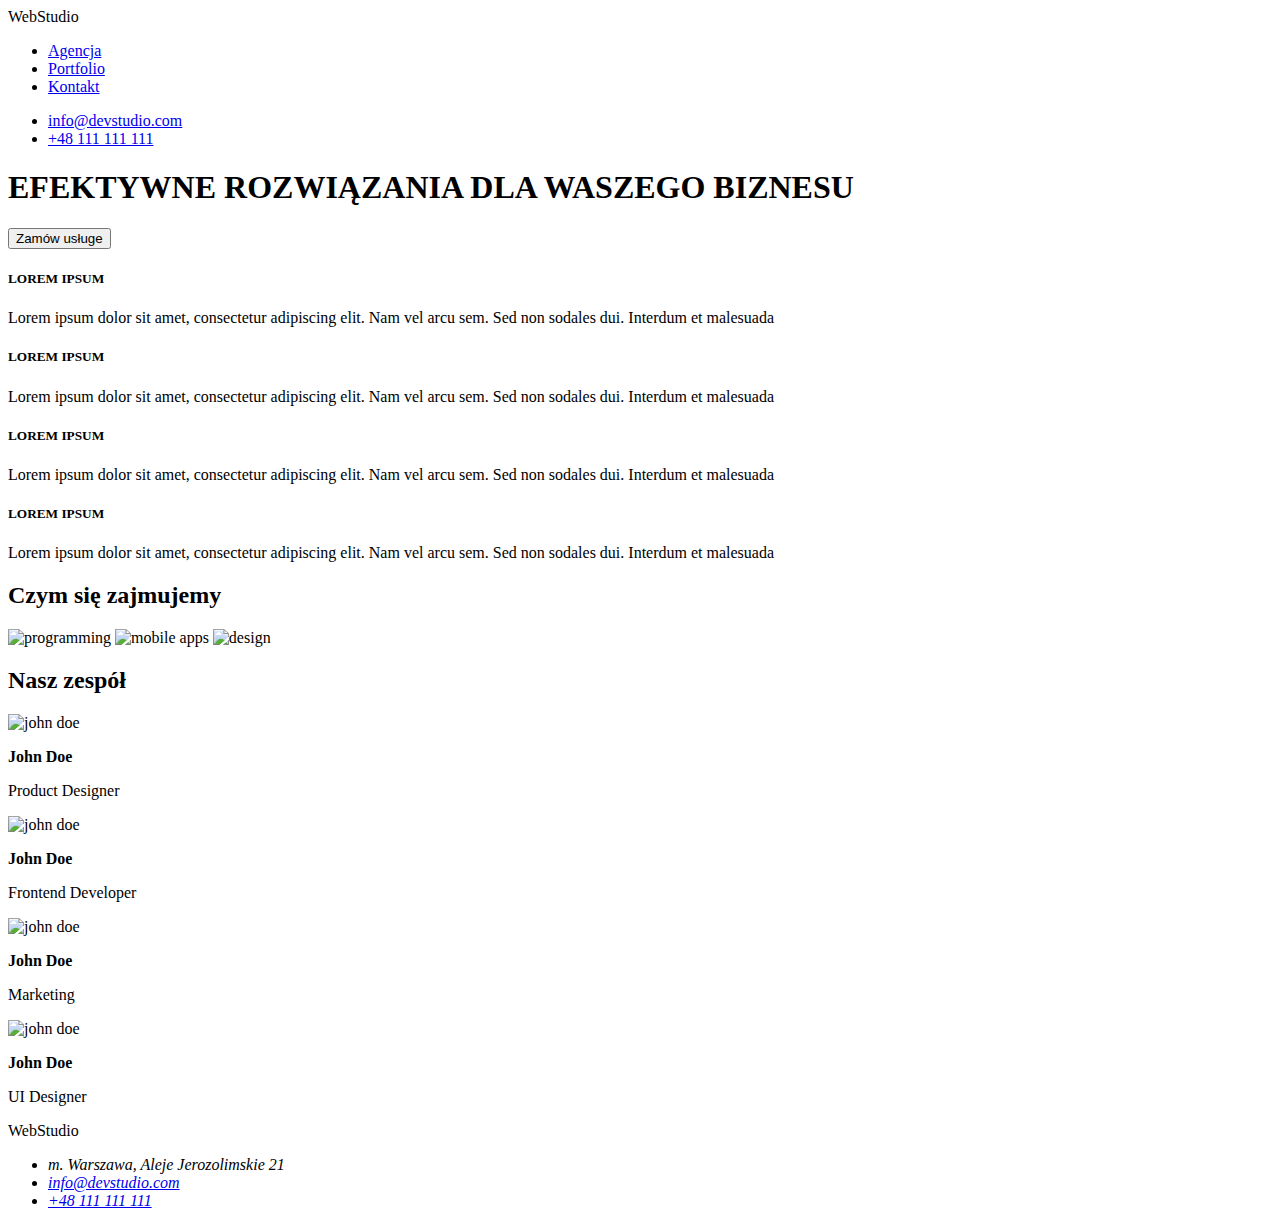
==== index.html @ 8139081d "fix 0.0.2" ====
<!DOCTYPE html>
<html lang="pl">
  <head>
    <meta charset="UTF-8" />
    <meta http-equiv="X-UA-Compatible" content="IE=edge" />
    <meta name="viewport" content="width=device-width, initial-scale=1.0" />
    <title>WebStudio</title>
  </head>
  <body>
    <header>
      <span>Web</span>Studio
      <nav>
        <ul>
          <li><a href="#">Agencja</a></li>
          <li><a href="#">Portfolio</a></li>
          <li><a href="#">Kontakt</a></li>
        </ul>
      </nav>
      <ul>
        <li><a href="mailto:info@devstudio.com">info@devstudio.com</a></li>
        <li><a href="tel:+48111111111">+48 111 111 111</a></li>
      </ul>
    </header>
    <main>
      <div>
        <h1>EFEKTYWNE ROZWIĄZANIA DLA WASZEGO BIZNESU</h1>
        <button>Zamów usługe</button>
      </div>
      <div>
        <div>
          <h5>LOREM IPSUM</h5>
          <p>
            Lorem ipsum dolor sit amet, consectetur adipiscing elit. Nam vel
            arcu sem. Sed non sodales dui. Interdum et malesuada
          </p>
        </div>
        <div>
          <h5>LOREM IPSUM</h5>
          <p>
            Lorem ipsum dolor sit amet, consectetur adipiscing elit. Nam vel
            arcu sem. Sed non sodales dui. Interdum et malesuada
          </p>
        </div>
        <div>
          <h5>LOREM IPSUM</h5>
          <p>
            Lorem ipsum dolor sit amet, consectetur adipiscing elit. Nam vel
            arcu sem. Sed non sodales dui. Interdum et malesuada
          </p>
        </div>
        <div>
          <h5>LOREM IPSUM</h5>
          <p>
            Lorem ipsum dolor sit amet, consectetur adipiscing elit. Nam vel
            arcu sem. Sed non sodales dui. Interdum et malesuada
          </p>
        </div>
      </div>
      <div>
        <h2>Czym się zajmujemy</h2>
        <img
          src="images/img_1.jpg"
          alt="programming"
          width="370"
          height="294"
        />
        <img
          src="images/img_2.jpg"
          alt="mobile apps"
          width="370"
          height="294"
        />
        <img src="images/img_3.jpg" alt="design" width="370" height="294" />
      </div>
      <div>
        <h2>Nasz zespół</h2>
        <div>
          <img src="images/img_4.jpg" alt="john doe" width="270" height="260" />
          <p><b>John Doe</b></p>
          <p>Product Designer</p>
        </div>
        <div>
          <img src="images/img_5.jpg" alt="john doe" width="270" height="260" />
          <p><b>John Doe</b></p>
          <p>Frontend Developer</p>
        </div>
        <div>
          <img src="images/img_6.jpg" alt="john doe" width="270" height="260" />
          <p><b>John Doe</b></p>
          <p>Marketing</p>
        </div>
        <div>
          <img src="images/img_7.jpg" alt="john doe" width="270" height="260" />
          <p><b>John Doe</b></p>
          <p>UI Designer</p>
        </div>
      </div>
    </main>
    <footer>
      <span>Web</span>Studio
      <address>
        <ul>
          <li>m. Warszawa, Aleje Jerozolimskie 21</li>
          <li><a href="mailto:info@devstudio.com">info@devstudio.com</a></li>
          <li><a href="tel:+48111111111">+48 111 111 111</a></li>
        </ul>
      </address>
    </footer>
  </body>
</html>
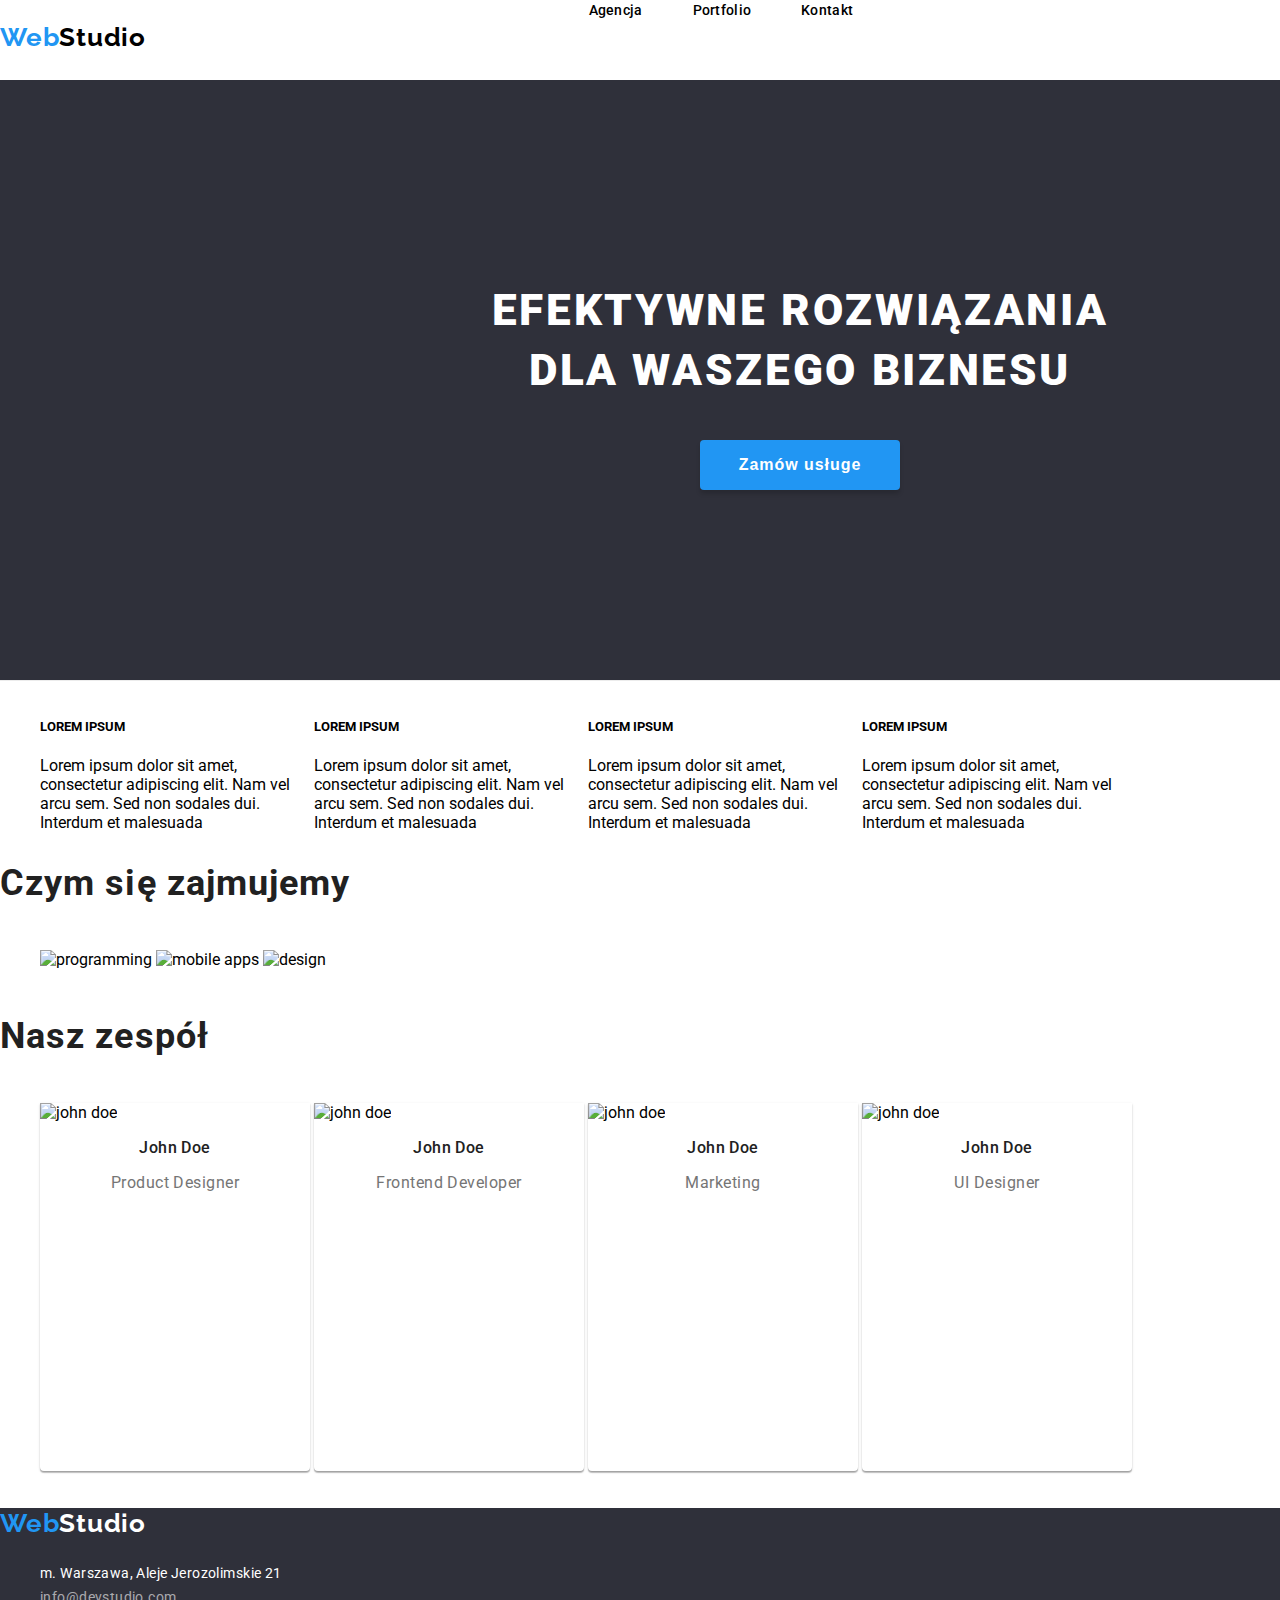
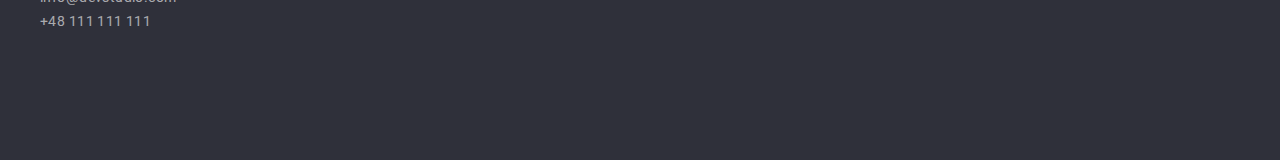
==== commit 4a3d58e6: "update site" ====
--- a/index.html
+++ b/index.html
@@ -5,104 +5,113 @@
     <meta http-equiv="X-UA-Compatible" content="IE=edge" />
     <meta name="viewport" content="width=device-width, initial-scale=1.0" />
     <title>WebStudio</title>
+    <link rel="stylesheet" href="css/styles.css" />
   </head>
   <body>
     <header>
-      <span>Web</span>Studio
-      <nav>
-        <ul>
-          <li><a href="#">Agencja</a></li>
-          <li><a href="#">Portfolio</a></li>
-          <li><a href="#">Kontakt</a></li>
+      <div class="nav">
+        <h2 class="logo"><span>Web</span>Studio</h2>
+        <nav>
+          <ul class="menu">
+            <li><a href="index.html">Agencja</a></li>
+            <li><a href="portfolio.html">Portfolio</a></li>
+            <li><a href="#">Kontakt</a></li>
+          </ul>
+        </nav>
+        <ul class="contact">
+          <li><a href="mailto:info@devstudio.com">info@devstudio.com</a></li>
+          <li><a href="tel:+48111111111">+48 111 111 111</a></li>
         </ul>
-      </nav>
-      <ul>
-        <li><a href="mailto:info@devstudio.com">info@devstudio.com</a></li>
-        <li><a href="tel:+48111111111">+48 111 111 111</a></li>
-      </ul>
+      </div>
+      <div class="board">
+        <h1 class="motto">EFEKTYWNE ROZWIĄZANIA DLA WASZEGO BIZNESU</h1>
+        <button type="button" onclick="alert('klikam sie')">Zamów usługe</button>
+      </div>
     </header>
-    <main>
-      <div>
-        <h1>EFEKTYWNE ROZWIĄZANIA DLA WASZEGO BIZNESU</h1>
-        <button>Zamów usługe</button>
-      </div>
-      <div>
-        <div>
-          <h5>LOREM IPSUM</h5>
-          <p>
-            Lorem ipsum dolor sit amet, consectetur adipiscing elit. Nam vel
-            arcu sem. Sed non sodales dui. Interdum et malesuada
-          </p>
-        </div>
-        <div>
-          <h5>LOREM IPSUM</h5>
-          <p>
-            Lorem ipsum dolor sit amet, consectetur adipiscing elit. Nam vel
-            arcu sem. Sed non sodales dui. Interdum et malesuada
-          </p>
-        </div>
-        <div>
-          <h5>LOREM IPSUM</h5>
-          <p>
-            Lorem ipsum dolor sit amet, consectetur adipiscing elit. Nam vel
-            arcu sem. Sed non sodales dui. Interdum et malesuada
-          </p>
-        </div>
-        <div>
-          <h5>LOREM IPSUM</h5>
-          <p>
-            Lorem ipsum dolor sit amet, consectetur adipiscing elit. Nam vel
-            arcu sem. Sed non sodales dui. Interdum et malesuada
-          </p>
-        </div>
-      </div>
-      <div>
+    <main class="content">
+      <section id="advantages">
+        <ul class="items">
+          <li class="item">
+            <div class="box">
+              <h5>LOREM IPSUM</h5>
+              <p>Lorem ipsum dolor sit amet, consectetur adipiscing elit. Nam vel arcu sem. Sed non sodales dui. Interdum et malesuada</p>
+            </div>
+          </li>
+          <li class="item">
+            <div class="box">
+              <h5>LOREM IPSUM</h5>
+              <p>Lorem ipsum dolor sit amet, consectetur adipiscing elit. Nam vel arcu sem. Sed non sodales dui. Interdum et malesuada</p>
+            </div>
+          </li>
+          <li class="item">
+            <div class="box">
+              <h5>LOREM IPSUM</h5>
+              <p>Lorem ipsum dolor sit amet, consectetur adipiscing elit. Nam vel arcu sem. Sed non sodales dui. Interdum et malesuada</p>
+            </div>
+          </li>
+          <li class="item">
+            <div class="box">
+              <h5>LOREM IPSUM</h5>
+              <p>Lorem ipsum dolor sit amet, consectetur adipiscing elit. Nam vel arcu sem. Sed non sodales dui. Interdum et malesuada</p>
+            </div>
+          </li>
+        </ul>
+      </section>
+      <section id="takeCare">
         <h2>Czym się zajmujemy</h2>
-        <img
-          src="images/img_1.jpg"
-          alt="programming"
-          width="370"
-          height="294"
-        />
-        <img
-          src="images/img_2.jpg"
-          alt="mobile apps"
-          width="370"
-          height="294"
-        />
-        <img src="images/img_3.jpg" alt="design" width="370" height="294" />
-      </div>
-      <div>
+        <ul class="items">
+          <li class="item">
+            <img src="images/img_1.jpg" alt="programming" width="370" height="294" />
+          </li>
+          <li class="item">
+            <img src="images/img_2.jpg" alt="mobile apps" width="370" height="294" />
+          </li>
+          <li class="item">
+            <img src="images/img_3.jpg" alt="design" width="370" height="294" />
+          </li>
+        </ul>
+      </section>
+      <section id="team">
         <h2>Nasz zespół</h2>
-        <div>
-          <img src="images/img_4.jpg" alt="john doe" width="270" height="260" />
-          <p><b>John Doe</b></p>
-          <p>Product Designer</p>
-        </div>
-        <div>
-          <img src="images/img_5.jpg" alt="john doe" width="270" height="260" />
-          <p><b>John Doe</b></p>
-          <p>Frontend Developer</p>
-        </div>
-        <div>
-          <img src="images/img_6.jpg" alt="john doe" width="270" height="260" />
-          <p><b>John Doe</b></p>
-          <p>Marketing</p>
-        </div>
-        <div>
-          <img src="images/img_7.jpg" alt="john doe" width="270" height="260" />
-          <p><b>John Doe</b></p>
-          <p>UI Designer</p>
-        </div>
-      </div>
+        <ul class="items">
+          <li class="item">
+            <div class="box">
+              <img src="images/img_4.jpg" alt="john doe" width="270" height="260" />
+              <p id="name">John Doe</p>
+              <p id="workplace">Product Designer</p>
+            </div>
+          </li>
+          <li class="item">
+            <div class="box">
+              <img src="images/img_5.jpg" alt="john doe" width="270" height="260" />
+              <p id="name">John Doe</p>
+              <p id="workplace">Frontend Developer</p>
+            </div>
+          </li>
+          <li class="item">
+            <div class="box">
+              <img src="images/img_6.jpg" alt="john doe" width="270" height="260" />
+              <p id="name">John Doe</p>
+              <p id="workplace">Marketing</p>
+            </div>
+          </li>
+          <li class="item">
+            <div class="box">
+              <img src="images/img_7.jpg" alt="john doe" width="270" height="260" />
+              <p id="name">John Doe</p>
+              <p id="workplace">UI Designer</p>
+            </div>
+          </li>
+        </ul>
+      </section>
     </main>
     <footer>
-      <span>Web</span>Studio
+      <h2 class="logo"><span>Web</span>Studio</h2>
       <address>
-        <ul>
-          <li>m. Warszawa, Aleje Jerozolimskie 21</li>
-          <li><a href="mailto:info@devstudio.com">info@devstudio.com</a></li>
-          <li><a href="tel:+48111111111">+48 111 111 111</a></li>
+        <ul class="items">
+          <li class="item">m. Warszawa, Aleje Jerozolimskie 21</li>
+          <li class="item">info@devstudio.com</li>
+          <li class="item">+48 111 111 111</li>
         </ul>
       </address>
     </footer>
--- a/css/styles.css
+++ b/css/styles.css
@@ -0,0 +1,311 @@
+@import url("https://fonts.googleapis.com/css2?family=Raleway:wght@700&family=Roboto:wght@400;500;700;900&display=swap");
+
+body {
+  color: #000;
+  margin: 0px;
+  padding: 0px;
+  font-family: "Roboto", sans-serif;
+}
+
+header {
+  border-bottom: 1px solid #ececec;
+  width: 1600px;
+}
+
+header .nav {
+  height: 80px;
+  margin: 0;
+  display: flex;
+  justify-content: space-between;
+}
+
+header .logo {
+  font-family: "Raleway", sans-serif;
+  font-style: normal;
+  font-weight: 700;
+  font-size: 26px;
+  line-height: 31px;
+  letter-spacing: 0.03em;
+}
+
+header .logo span {
+  color: #2196f3;
+}
+/* navigation bar links */
+header .menu {
+  list-style-type: none;
+  margin: 0px;
+}
+
+header .menu li {
+  display: inline-block;
+  margin-left: 46px;
+}
+
+header .menu a {
+  text-decoration: none;
+  font-weight: 500;
+  font-size: 14px;
+  line-height: 16px;
+  letter-spacing: 0.02em;
+  color: #000;
+}
+
+header .menu a:hover,
+a:focus {
+  color: #2196f3;
+}
+
+/* navigation bar contact */
+header .contact {
+  list-style: none;
+  margin: 0px;
+}
+header .contact li {
+  display: inline-block;
+  margin-left: 50px;
+}
+
+header .contact a {
+  text-decoration: none;
+  font-weight: 500;
+  font-size: 14px;
+  line-height: 16px;
+  letter-spacing: 0.02em;
+
+  color: #757575;
+}
+
+header .contact a:hover,
+a:focus {
+  color: #2196f3;
+}
+/* header board */
+header .board {
+  width: 1600px;
+  height: 600px;
+  background: #2f303a;
+}
+
+header .board .motto {
+  font-weight: 900;
+  font-size: 44px;
+  line-height: 60px;
+  letter-spacing: 0.06em;
+  width: 696px;
+  text-transform: uppercase;
+  color: #ffffff;
+  text-align: center;
+  margin: auto;
+  padding-top: 200px;
+  padding-bottom: 40px;
+}
+
+header .board button {
+  width: 200px;
+  height: 50px;
+  border: none;
+  background: #2196f3;
+  box-shadow: 0px 4px 4px rgba(0, 0, 0, 0.15);
+  border-radius: 4px;
+  font-weight: 700;
+  font-size: 16px;
+  line-height: 30px;
+  text-align: center;
+  letter-spacing: 0.06em;
+  border: none;
+  color: #ffffff;
+  margin: auto;
+  display: block;
+}
+
+.content #advantages .items {
+  list-style: none;
+}
+.content #advantages .item {
+  display: inline-block;
+}
+.content #advantages .item .box {
+  width: 270px;
+  height: 101px;
+}
+
+.content #takeCare h2 {
+  font-weight: 700;
+  font-size: 36px;
+  line-height: 42px;
+  /* text-align: center; */
+  letter-spacing: 0.03em;
+
+  color: #212121;
+}
+
+.content #takeCare .items {
+  display: inline-block;
+}
+
+.content #takeCare .item {
+  display: inline-block;
+}
+
+.content #team h2 {
+  font-weight: 700;
+  font-size: 36px;
+  line-height: 42px;
+  /* text-align: center; */
+  letter-spacing: 0.03em;
+
+  color: #212121;
+}
+
+.content #team .items {
+  display: inline-block;
+}
+
+.content #team .item {
+  display: inline-block;
+}
+
+.content #team .box {
+  width: 270px;
+  height: 368px;
+
+  background: #ffffff;
+  /* material shadow v1 */
+
+  box-shadow: 0px 1px 3px rgba(0, 0, 0, 0.12), 0px 1px 1px rgba(0, 0, 0, 0.14), 0px 2px 1px rgba(0, 0, 0, 0.2);
+  border-radius: 0px 0px 4px 4px;
+}
+
+.content #team .box #name {
+  font-weight: 500;
+  font-size: 16px;
+  line-height: 19px;
+  /* identical to box height */
+
+  text-align: center;
+  letter-spacing: 0.03em;
+
+  color: #212121;
+}
+.content #team .box #workplace {
+  font-size: 16px;
+  line-height: 19px;
+  /* identical to box height */
+
+  text-align: center;
+  letter-spacing: 0.03em;
+
+  color: #757575;
+}
+
+.content #filter-bar {
+  margin-top: 94px;
+}
+
+.content #filter-bar .items {
+  list-style: none;
+}
+.content #filter-bar .item {
+  display: inline-block;
+}
+
+.content #filter-bar input[type="button"] {
+  font-family: "Roboto";
+  font-style: normal;
+  font-weight: 500;
+  font-size: 16px;
+  line-height: 26px;
+  /* identical to box height, or 162% */
+
+  text-align: center;
+  letter-spacing: 0.03em;
+  width: 93px;
+  height: 38px;
+  background: #f5f4fa;
+  border-radius: 4px;
+  border: 0px;
+}
+
+.content #filter-bar input[type="button"]:hover {
+  width: 93px;
+  height: 38px;
+  background: #2196f3;
+  color: #ffffff;
+  border-radius: 4px;
+}
+
+.content #projects {
+  margin-top: 50px;
+}
+
+.content #projects .photo {
+  margin-right: 30px;
+  width: 370px;
+  height: 404px;
+  background: #ffffff;
+  border: 1px solid #eeeeee;
+}
+
+.content #projects #name {
+  font-weight: 700;
+  font-size: 18px;
+  line-height: 36px;
+
+  margin: 20px 0 0 24px;
+  letter-spacing: 0.06em;
+
+  color: #212121;
+}
+
+.content #projects #type {
+  font-size: 16px;
+  line-height: 30px;
+  /* identical to box height, or 188% */
+  margin: 4px 0 0 24px;
+  letter-spacing: 0.03em;
+
+  color: #757575;
+}
+
+/* Footer styles */
+footer {
+  background-color: #2f303a;
+  width: 1600px;
+  height: 252px;
+}
+
+footer .logo {
+  font-family: "Raleway", sans-serif;
+  font-style: normal;
+  font-weight: 700;
+  font-size: 26px;
+  line-height: 31px;
+  letter-spacing: 0.03em;
+  color: #fff;
+}
+
+footer .logo span {
+  color: #2196f3;
+}
+
+footer address .items {
+  list-style: none;
+  font-style: normal;
+}
+
+footer address .item:first-child {
+  font-size: 14px;
+  line-height: 24px;
+  letter-spacing: 0.03em;
+
+  color: #ffffff;
+}
+
+footer address .item {
+  font-size: 14px;
+  line-height: 24px;
+  /* or 171% */
+  letter-spacing: 0.03em;
+  color: rgba(255, 255, 255, 0.6);
+}
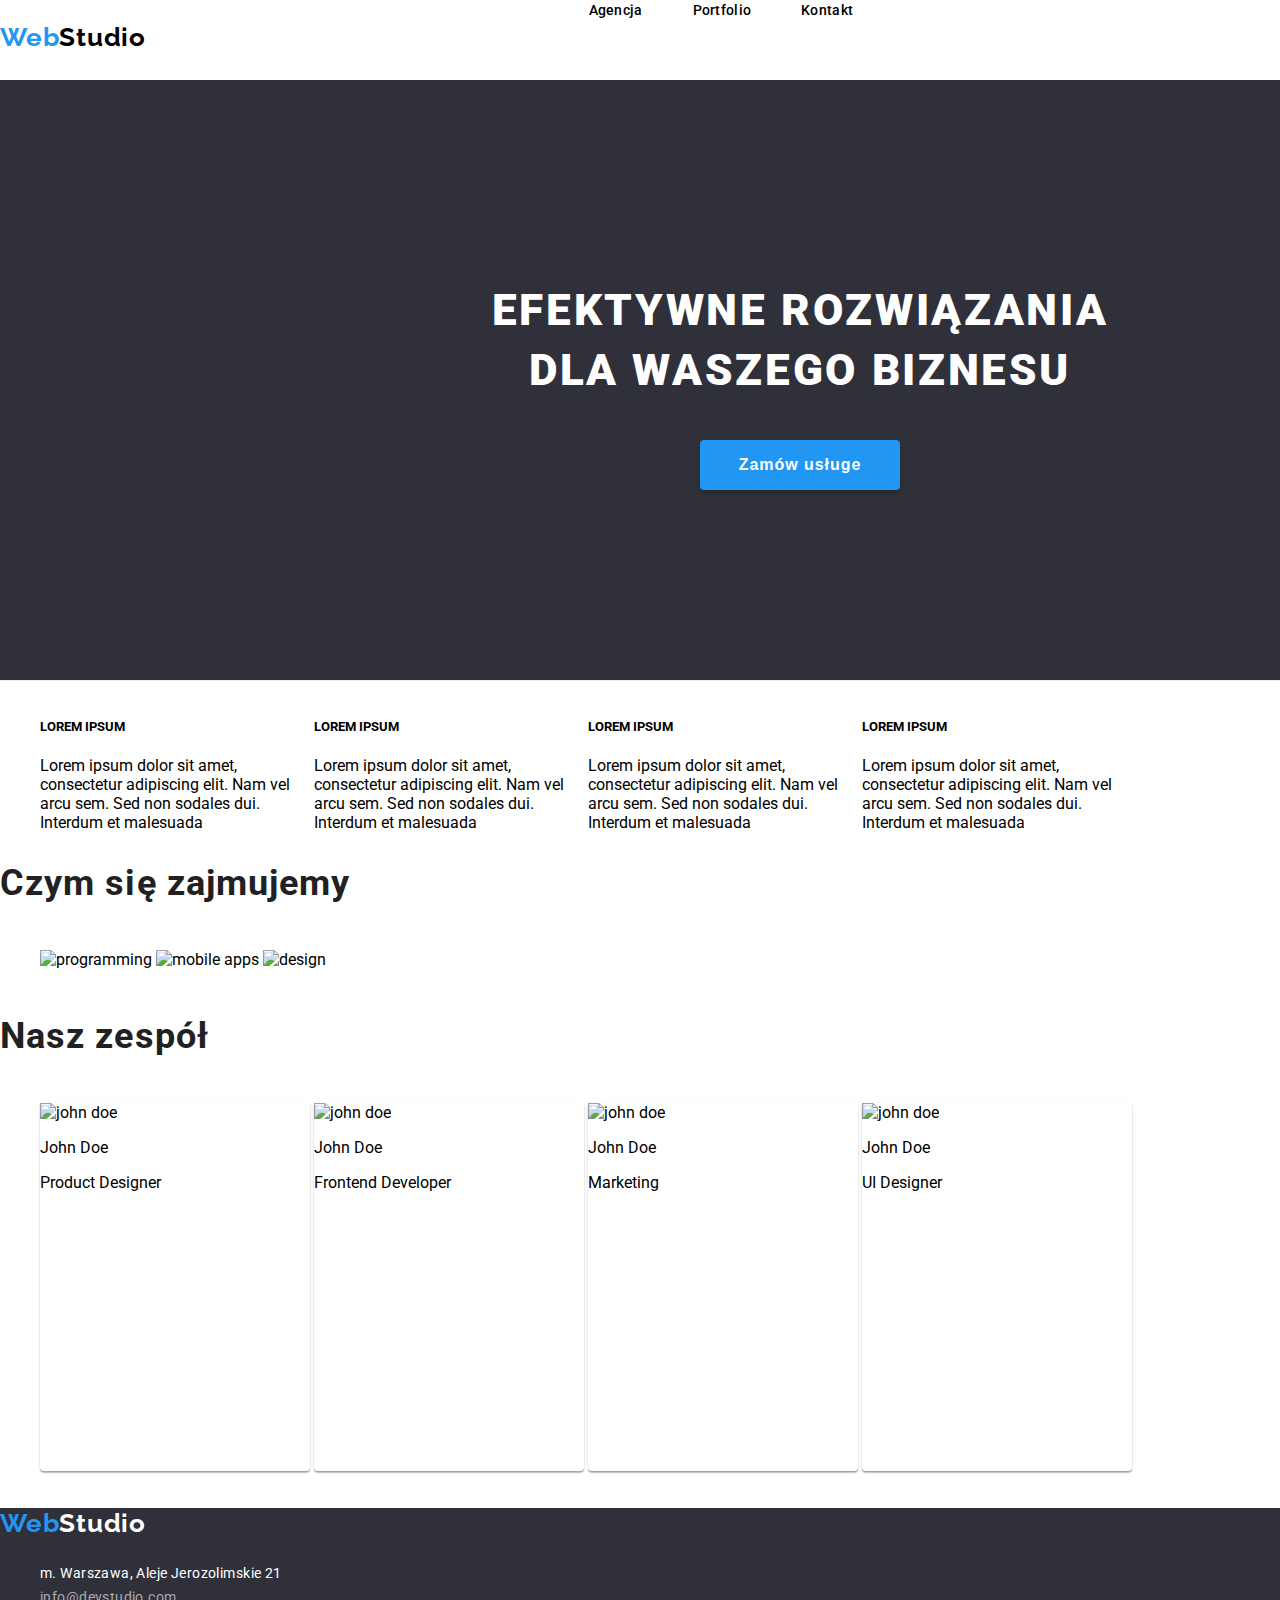
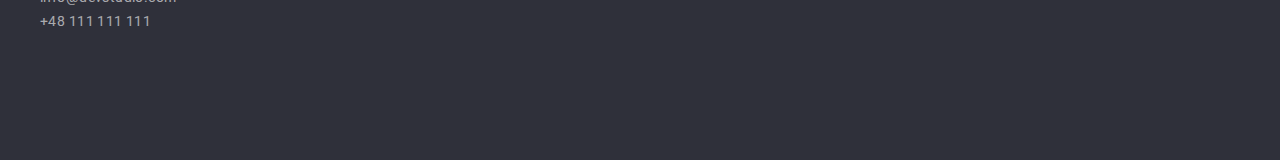
==== commit 17c79344: "fix 0.0.1" ====
--- a/index.html
+++ b/index.html
@@ -77,29 +77,29 @@
           <li class="item">
             <div class="box">
               <img src="images/img_4.jpg" alt="john doe" width="270" height="260" />
-              <p id="name">John Doe</p>
-              <p id="workplace">Product Designer</p>
+              <p class="name">John Doe</p>
+              <p class="workplace">Product Designer</p>
             </div>
           </li>
           <li class="item">
             <div class="box">
               <img src="images/img_5.jpg" alt="john doe" width="270" height="260" />
-              <p id="name">John Doe</p>
-              <p id="workplace">Frontend Developer</p>
+              <p class="name">John Doe</p>
+              <p class="workplace">Frontend Developer</p>
             </div>
           </li>
           <li class="item">
             <div class="box">
               <img src="images/img_6.jpg" alt="john doe" width="270" height="260" />
-              <p id="name">John Doe</p>
-              <p id="workplace">Marketing</p>
+              <p class="name">John Doe</p>
+              <p class="workplace">Marketing</p>
             </div>
           </li>
           <li class="item">
             <div class="box">
               <img src="images/img_7.jpg" alt="john doe" width="270" height="260" />
-              <p id="name">John Doe</p>
-              <p id="workplace">UI Designer</p>
+              <p class="name">John Doe</p>
+              <p class="workplace">UI Designer</p>
             </div>
           </li>
         </ul>
--- a/css/styles.css
+++ b/css/styles.css
@@ -247,7 +247,7 @@
   border: 1px solid #eeeeee;
 }
 
-.content #projects #name {
+.content #projects .name {
   font-weight: 700;
   font-size: 18px;
   line-height: 36px;
@@ -258,7 +258,7 @@
   color: #212121;
 }
 
-.content #projects #type {
+.content #projects .type {
   font-size: 16px;
   line-height: 30px;
   /* identical to box height, or 188% */
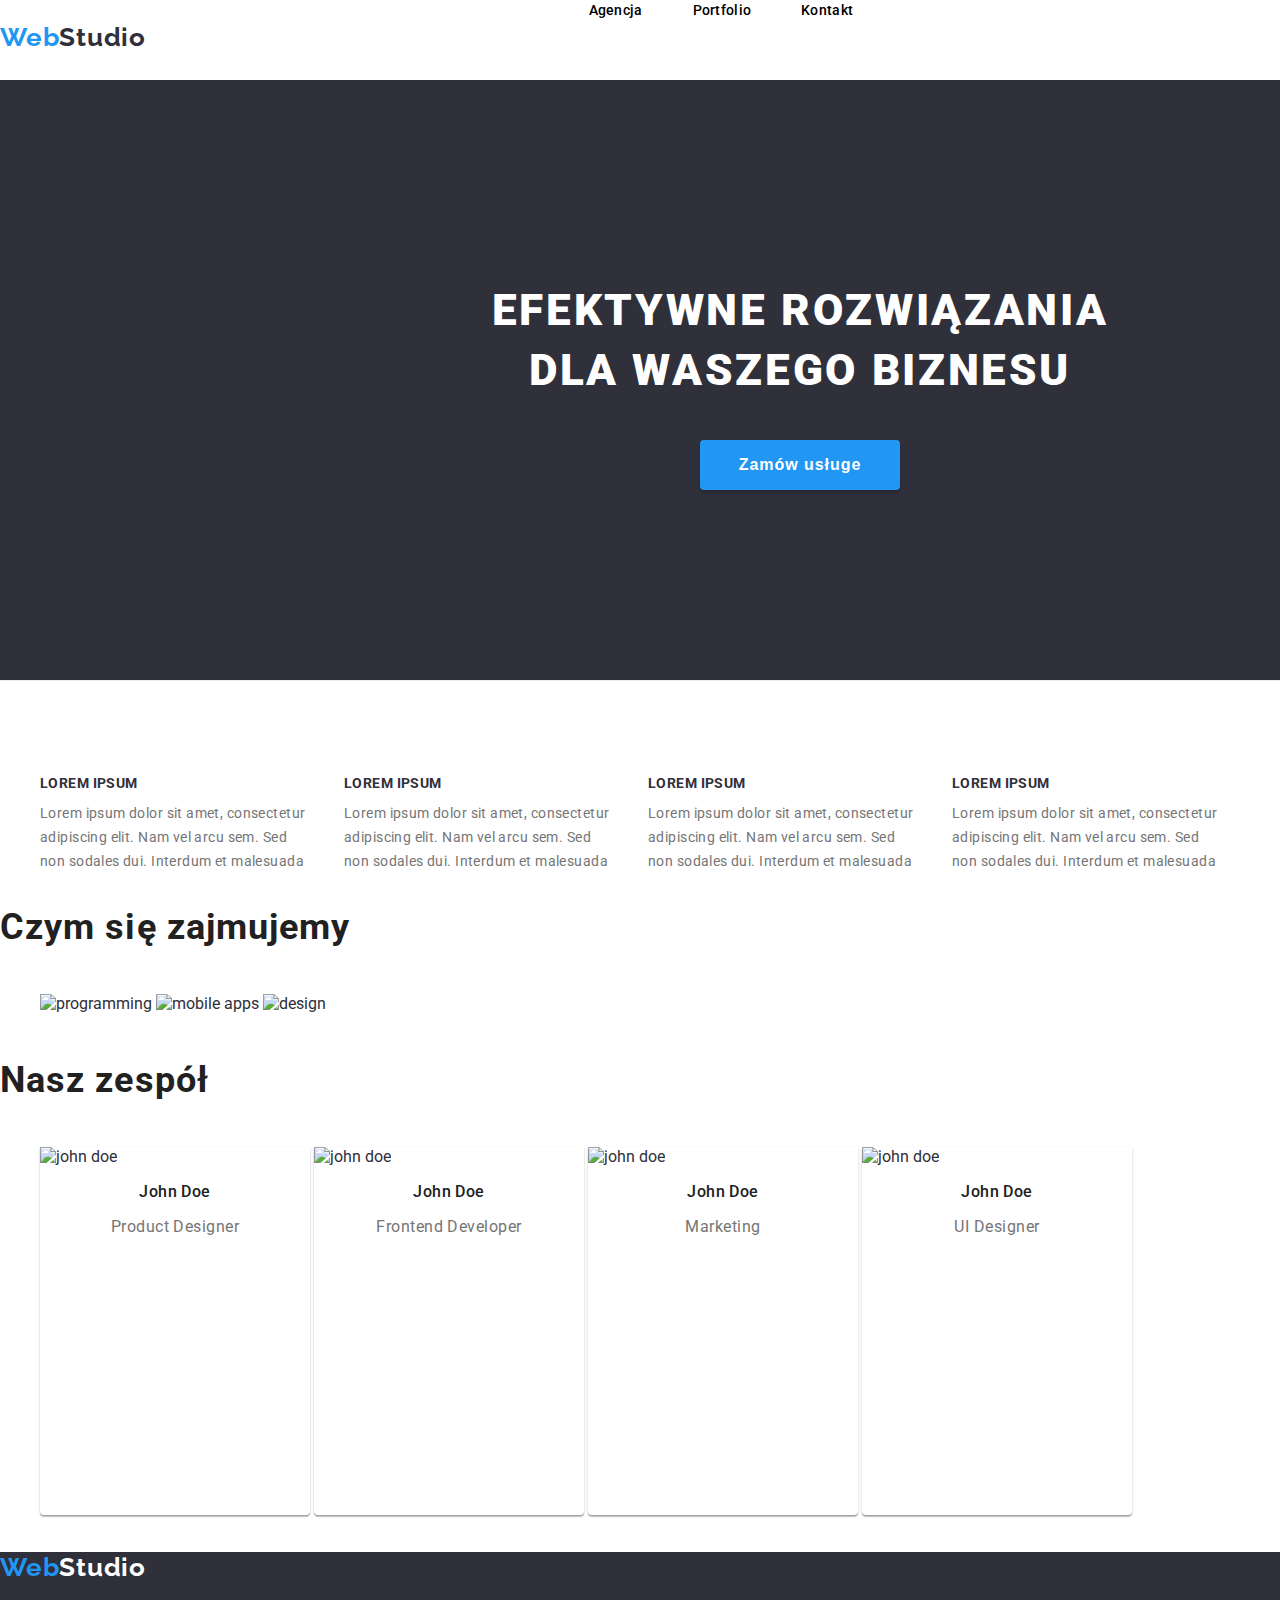
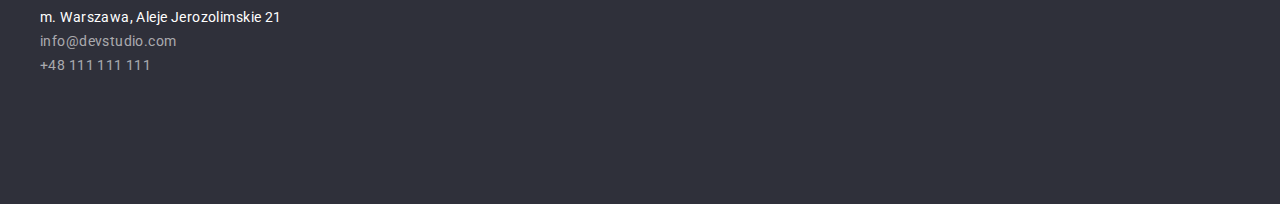
==== commit 973c21df: "fix 0.0.4" ====
--- a/index.html
+++ b/index.html
@@ -33,26 +33,26 @@
         <ul class="items">
           <li class="item">
             <div class="box">
-              <h5>LOREM IPSUM</h5>
-              <p>Lorem ipsum dolor sit amet, consectetur adipiscing elit. Nam vel arcu sem. Sed non sodales dui. Interdum et malesuada</p>
+              <h5 class="title">LOREM IPSUM</h5>
+              <p class="desc">Lorem ipsum dolor sit amet, consectetur adipiscing elit. Nam vel arcu sem. Sed non sodales dui. Interdum et malesuada</p>
             </div>
           </li>
           <li class="item">
             <div class="box">
-              <h5>LOREM IPSUM</h5>
-              <p>Lorem ipsum dolor sit amet, consectetur adipiscing elit. Nam vel arcu sem. Sed non sodales dui. Interdum et malesuada</p>
+              <h5 class="title">LOREM IPSUM</h5>
+              <p class="desc">Lorem ipsum dolor sit amet, consectetur adipiscing elit. Nam vel arcu sem. Sed non sodales dui. Interdum et malesuada</p>
             </div>
           </li>
           <li class="item">
             <div class="box">
-              <h5>LOREM IPSUM</h5>
-              <p>Lorem ipsum dolor sit amet, consectetur adipiscing elit. Nam vel arcu sem. Sed non sodales dui. Interdum et malesuada</p>
+              <h5 class="title">LOREM IPSUM</h5>
+              <p class="desc">Lorem ipsum dolor sit amet, consectetur adipiscing elit. Nam vel arcu sem. Sed non sodales dui. Interdum et malesuada</p>
             </div>
           </li>
           <li class="item">
             <div class="box">
-              <h5>LOREM IPSUM</h5>
-              <p>Lorem ipsum dolor sit amet, consectetur adipiscing elit. Nam vel arcu sem. Sed non sodales dui. Interdum et malesuada</p>
+              <h5 class="title">LOREM IPSUM</h5>
+              <p class="desc">Lorem ipsum dolor sit amet, consectetur adipiscing elit. Nam vel arcu sem. Sed non sodales dui. Interdum et malesuada</p>
             </div>
           </li>
         </ul>
--- a/css/styles.css
+++ b/css/styles.css
@@ -1,7 +1,15 @@
 @import url("https://fonts.googleapis.com/css2?family=Raleway:wght@700&family=Roboto:wght@400;500;700;900&display=swap");
 
+:root {
+  --MainFontColor: #000;
+  --secColor: #2196f3;
+  --contactColor: #757575;
+  --mottoColor: #fff;
+  --bgColor: #2f303a;
+}
+
 body {
-  color: #000;
+  color: var(--bgColor);
   margin: 0px;
   padding: 0px;
   font-family: "Roboto", sans-serif;
@@ -29,7 +37,7 @@
 }
 
 header .logo span {
-  color: #2196f3;
+  color: var(--secColor);
 }
 /* navigation bar links */
 header .menu {
@@ -48,12 +56,12 @@
   font-size: 14px;
   line-height: 16px;
   letter-spacing: 0.02em;
-  color: #000;
+  color: var(--MainFontColor);
 }
 
 header .menu a:hover,
 a:focus {
-  color: #2196f3;
+  color: var(--secColor);
 }
 
 /* navigation bar contact */
@@ -73,18 +81,18 @@
   line-height: 16px;
   letter-spacing: 0.02em;
 
-  color: #757575;
+  color: var(--contactColor);
 }
 
 header .contact a:hover,
 a:focus {
-  color: #2196f3;
+  color: var(--secColor);
 }
 /* header board */
 header .board {
   width: 1600px;
   height: 600px;
-  background: #2f303a;
+  background: var(--bgColor);
 }
 
 header .board .motto {
@@ -94,7 +102,7 @@
   letter-spacing: 0.06em;
   width: 696px;
   text-transform: uppercase;
-  color: #ffffff;
+  color: var(--mottoColor);
   text-align: center;
   margin: auto;
   padding-top: 200px;
@@ -105,7 +113,7 @@
   width: 200px;
   height: 50px;
   border: none;
-  background: #2196f3;
+  background: var(--secColor);
   box-shadow: 0px 4px 4px rgba(0, 0, 0, 0.15);
   border-radius: 4px;
   font-weight: 700;
@@ -114,11 +122,14 @@
   text-align: center;
   letter-spacing: 0.06em;
   border: none;
-  color: #ffffff;
+  color: var(--mottoColor);
   margin: auto;
   display: block;
 }
 
+.content #advantages {
+  margin-top: 94px;
+}
 .content #advantages .items {
   list-style: none;
 }
@@ -128,6 +139,27 @@
 .content #advantages .item .box {
   width: 270px;
   height: 101px;
+  margin-right: 30px;
+}
+
+.content #advantages .title {
+  font-weight: 700;
+  font-size: 14px;
+  line-height: 16px;
+  letter-spacing: 0.03em;
+  text-transform: uppercase;
+  margin: 0;
+  color: var(--bgColor);
+}
+.content #advantages .desc {
+  margin-top: 10px;
+  font-size: 14px;
+  line-height: 24px;
+  /* or 171% */
+
+  letter-spacing: 0.03em;
+
+  color: var(--contactColor);
 }
 
 .content #takeCare h2 {
@@ -170,14 +202,14 @@
   width: 270px;
   height: 368px;
 
-  background: #ffffff;
+  background: var(--mottoColor);
   /* material shadow v1 */
 
   box-shadow: 0px 1px 3px rgba(0, 0, 0, 0.12), 0px 1px 1px rgba(0, 0, 0, 0.14), 0px 2px 1px rgba(0, 0, 0, 0.2);
   border-radius: 0px 0px 4px 4px;
 }
 
-.content #team .box #name {
+.content #team .name {
   font-weight: 500;
   font-size: 16px;
   line-height: 19px;
@@ -188,7 +220,7 @@
 
   color: #212121;
 }
-.content #team .box #workplace {
+.content #team .workplace {
   font-size: 16px;
   line-height: 19px;
   /* identical to box height */
@@ -196,7 +228,7 @@
   text-align: center;
   letter-spacing: 0.03em;
 
-  color: #757575;
+  color: var(--contactColor);
 }
 
 .content #filter-bar {
@@ -230,8 +262,8 @@
 .content #filter-bar input[type="button"]:hover {
   width: 93px;
   height: 38px;
-  background: #2196f3;
-  color: #ffffff;
+  background: var(--secColor);
+  color: var(--mottoColor);
   border-radius: 4px;
 }
 
@@ -243,7 +275,7 @@
   margin-right: 30px;
   width: 370px;
   height: 404px;
-  background: #ffffff;
+  background: var(--mottoColor);
   border: 1px solid #eeeeee;
 }
 
@@ -265,7 +297,7 @@
   margin: 4px 0 0 24px;
   letter-spacing: 0.03em;
 
-  color: #757575;
+  color: var(--contactColor);
 }
 
 /* Footer styles */
@@ -282,11 +314,11 @@
   font-size: 26px;
   line-height: 31px;
   letter-spacing: 0.03em;
-  color: #fff;
+  color: var(--mottoColor);
 }
 
 footer .logo span {
-  color: #2196f3;
+  color: var(--secColor);
 }
 
 footer address .items {
@@ -299,7 +331,7 @@
   line-height: 24px;
   letter-spacing: 0.03em;
 
-  color: #ffffff;
+  color: var(--mottoColor);
 }
 
 footer address .item {
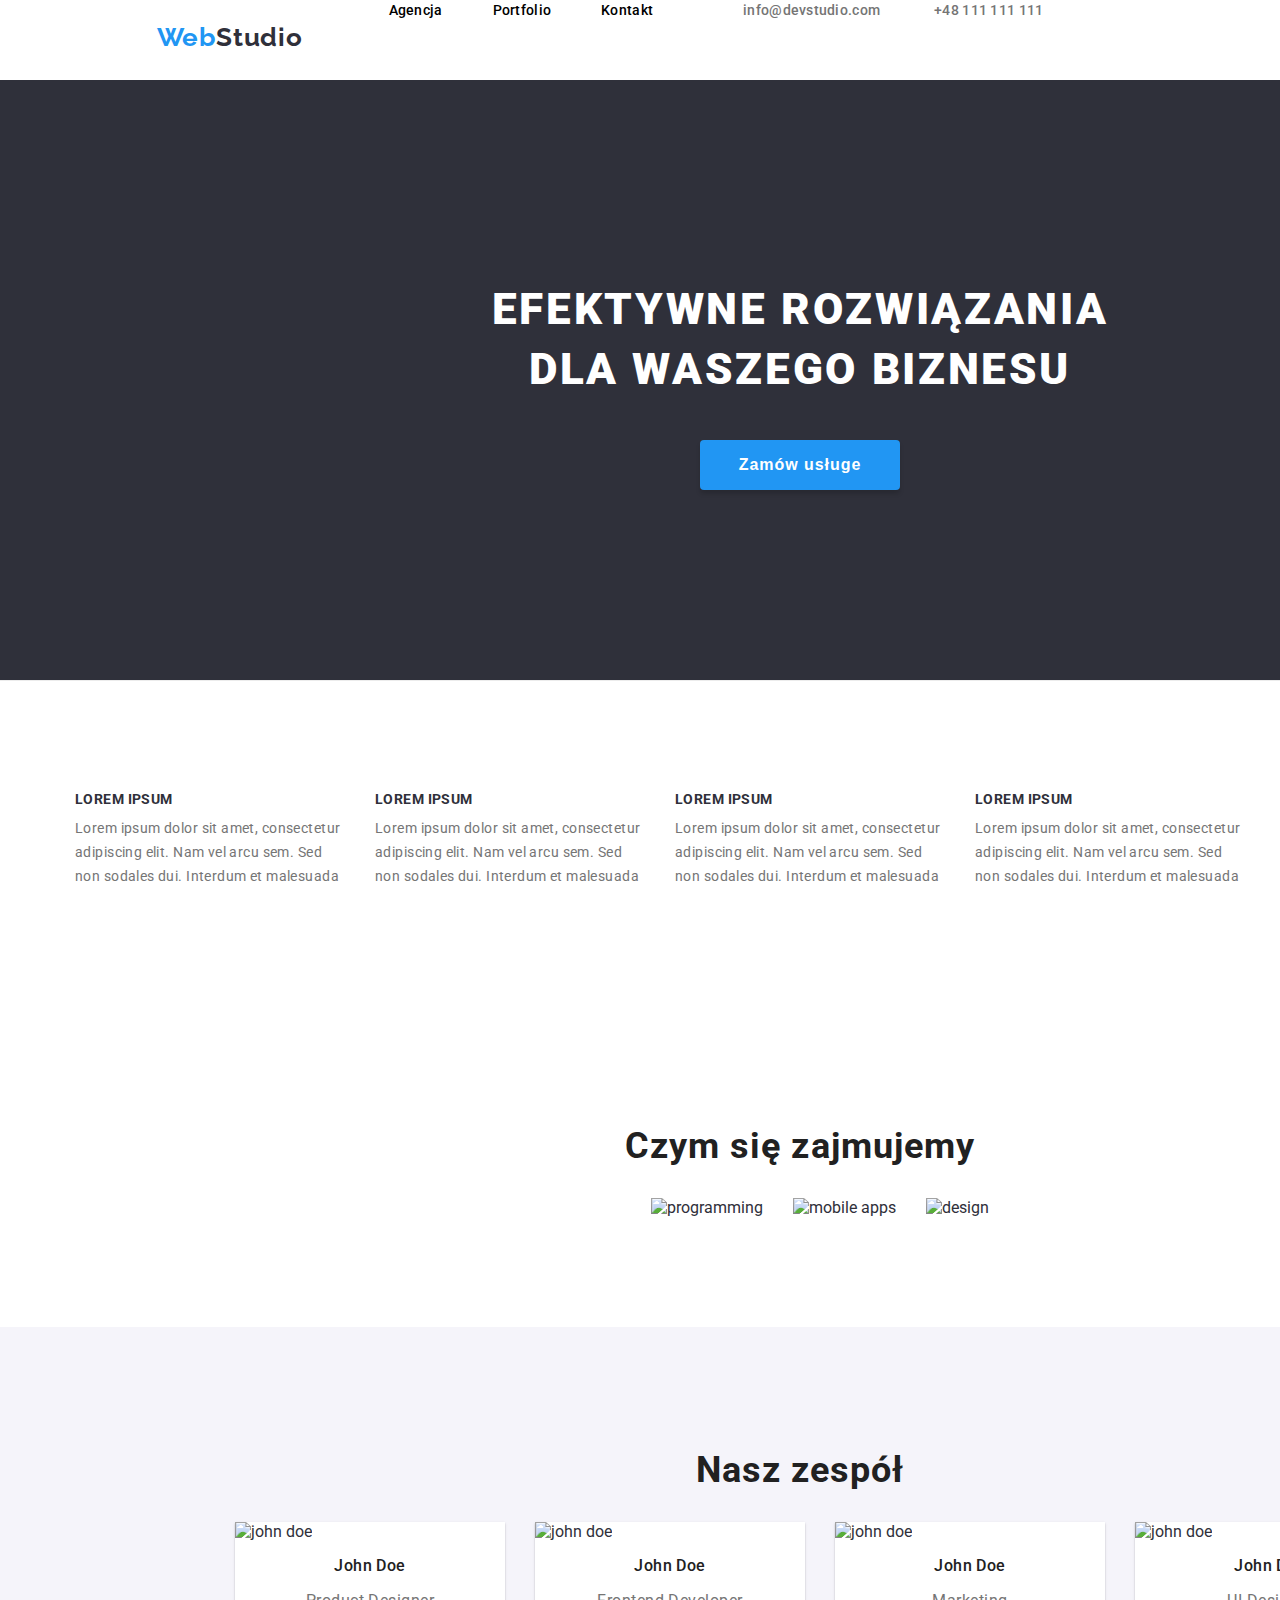
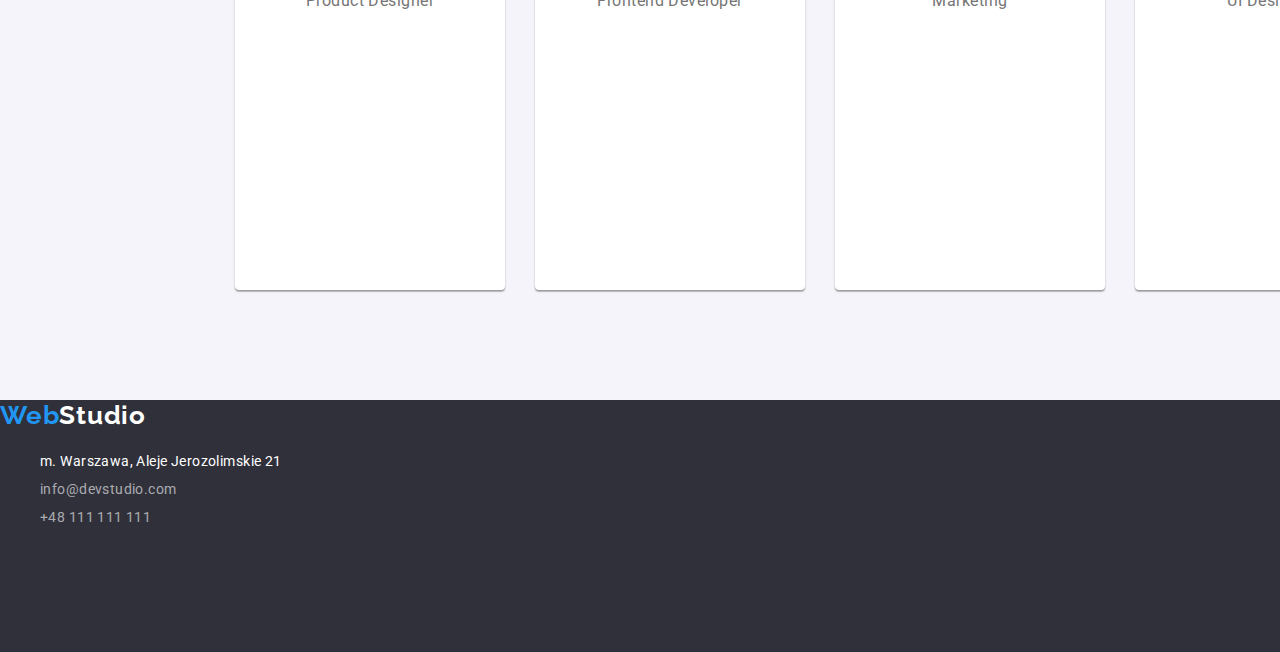
==== commit 73bd6123: "fix 0.0.9" ====
--- a/index.html
+++ b/index.html
@@ -110,8 +110,8 @@
       <address>
         <ul class="items">
           <li class="item">m. Warszawa, Aleje Jerozolimskie 21</li>
-          <li class="item">info@devstudio.com</li>
-          <li class="item">+48 111 111 111</li>
+          <li class="item"><a href="mailto:info@devstudio.com">info@devstudio.com</a></li>
+          <li class="item"><a href="tel:+48111111111">+48 111 111 111</a></li>
         </ul>
       </address>
     </footer>
--- a/css/styles.css
+++ b/css/styles.css
@@ -15,16 +15,23 @@
   font-family: "Roboto", sans-serif;
 }
 
+.container {
+  width: 1200px;
+}
+
 header {
   border-bottom: 1px solid #ececec;
-  width: 1600px;
+  width: 100%;
+  margin: auto;
 }
 
 header .nav {
   height: 80px;
   margin: 0;
   display: flex;
-  justify-content: space-between;
+  width: 1200px;
+  display: flex;
+  justify-content: center;
 }
 
 header .logo {
@@ -32,7 +39,7 @@
   font-style: normal;
   font-weight: 700;
   font-size: 26px;
-  line-height: 31px;
+  line-height: 1.19;
   letter-spacing: 0.03em;
 }
 
@@ -54,15 +61,19 @@
   text-decoration: none;
   font-weight: 500;
   font-size: 14px;
-  line-height: 16px;
+  line-height: 1.14;
   letter-spacing: 0.02em;
   color: var(--MainFontColor);
 }
 
 header .menu a:hover,
-a:focus {
-  color: var(--secColor);
-}
+header .menu a:focus {
+  color: var(--secColor);
+}
+
+/* header .menu a:focus {
+  color: var(--secColor);
+} */
 
 /* navigation bar contact */
 header .contact {
@@ -78,7 +89,7 @@
   text-decoration: none;
   font-weight: 500;
   font-size: 14px;
-  line-height: 16px;
+  line-height: 1.14;
   letter-spacing: 0.02em;
 
   color: var(--contactColor);
@@ -86,6 +97,10 @@
 
 header .contact a:hover,
 a:focus {
+  color: var(--secColor);
+}
+
+header .contact a:focus {
   color: var(--secColor);
 }
 /* header board */
@@ -93,12 +108,13 @@
   width: 1600px;
   height: 600px;
   background: var(--bgColor);
+  margin: auto;
 }
 
 header .board .motto {
   font-weight: 900;
   font-size: 44px;
-  line-height: 60px;
+  line-height: 1.36;
   letter-spacing: 0.06em;
   width: 696px;
   text-transform: uppercase;
@@ -118,28 +134,36 @@
   border-radius: 4px;
   font-weight: 700;
   font-size: 16px;
-  line-height: 30px;
+  line-height: 1.87;
   text-align: center;
   letter-spacing: 0.06em;
   border: none;
   color: var(--mottoColor);
   margin: auto;
   display: block;
-}
-
+  cursor: pointer;
+}
+
+.content {
+  margin: auto;
+}
 .content #advantages {
-  margin-top: 94px;
+  padding-bottom: 94px;
+  padding-top: 94px;
+  width: 100%;
 }
 .content #advantages .items {
   list-style: none;
+  display: flex;
+  justify-content: center;
 }
 .content #advantages .item {
   display: inline-block;
+  margin: 0 15px;
 }
 .content #advantages .item .box {
   width: 270px;
   height: 101px;
-  margin-right: 30px;
 }
 
 .content #advantages .title {
@@ -154,7 +178,7 @@
 .content #advantages .desc {
   margin-top: 10px;
   font-size: 14px;
-  line-height: 24px;
+  line-height: 1.71;
   /* or 171% */
 
   letter-spacing: 0.03em;
@@ -162,11 +186,17 @@
   color: var(--contactColor);
 }
 
+.content #takeCare {
+  padding-bottom: 94px;
+  padding-top: 94px;
+  width: 1600px;
+}
+
 .content #takeCare h2 {
   font-weight: 700;
   font-size: 36px;
-  line-height: 42px;
-  /* text-align: center; */
+  line-height: 1.16;
+  text-align: center;
   letter-spacing: 0.03em;
 
   color: #212121;
@@ -174,17 +204,27 @@
 
 .content #takeCare .items {
   display: inline-block;
+  display: flex;
+  justify-content: center;
 }
 
 .content #takeCare .item {
   display: inline-block;
+  margin: 0 15px;
+}
+
+.content #team {
+  padding-bottom: 94px;
+  padding-top: 94px;
+  background-color: #f5f4fa;
+  width: 1600px;
 }
 
 .content #team h2 {
   font-weight: 700;
   font-size: 36px;
-  line-height: 42px;
-  /* text-align: center; */
+  line-height: 1.16;
+  text-align: center;
   letter-spacing: 0.03em;
 
   color: #212121;
@@ -192,10 +232,13 @@
 
 .content #team .items {
   display: inline-block;
+  display: flex;
+  justify-content: center;
 }
 
 .content #team .item {
   display: inline-block;
+  margin: 0 15px;
 }
 
 .content #team .box {
@@ -212,7 +255,7 @@
 .content #team .name {
   font-weight: 500;
   font-size: 16px;
-  line-height: 19px;
+  line-height: 1.18;
   /* identical to box height */
 
   text-align: center;
@@ -222,7 +265,7 @@
 }
 .content #team .workplace {
   font-size: 16px;
-  line-height: 19px;
+  line-height: 1.18;
   /* identical to box height */
 
   text-align: center;
@@ -232,7 +275,10 @@
 }
 
 .content #filter-bar {
-  margin-top: 94px;
+  display: flex;
+  justify-content: center;
+  padding-bottom: 50px;
+  padding-top: 94px;
 }
 
 .content #filter-bar .items {
@@ -247,9 +293,7 @@
   font-style: normal;
   font-weight: 500;
   font-size: 16px;
-  line-height: 26px;
-  /* identical to box height, or 162% */
-
+  line-height: 1.6;
   text-align: center;
   letter-spacing: 0.03em;
   width: 93px;
@@ -257,6 +301,7 @@
   background: #f5f4fa;
   border-radius: 4px;
   border: 0px;
+  cursor: pointer;
 }
 
 .content #filter-bar input[type="button"]:hover {
@@ -267,22 +312,31 @@
   border-radius: 4px;
 }
 
+.content #filter-bar input[type="button"]:focus {
+  width: 93px;
+  height: 38px;
+  background: var(--secColor);
+  color: var(--mottoColor);
+  border-radius: 4px;
+}
+
 .content #projects {
-  margin-top: 50px;
+  display: flex;
+  flex-wrap: wrap;
 }
 
 .content #projects .photo {
-  margin-right: 30px;
   width: 370px;
   height: 404px;
   background: var(--mottoColor);
   border: 1px solid #eeeeee;
+  margin: 15px 15px;
 }
 
 .content #projects .name {
   font-weight: 700;
   font-size: 18px;
-  line-height: 36px;
+  line-height: 2;
 
   margin: 20px 0 0 24px;
   letter-spacing: 0.06em;
@@ -292,7 +346,7 @@
 
 .content #projects .type {
   font-size: 16px;
-  line-height: 30px;
+  line-height: 1.87;
   /* identical to box height, or 188% */
   margin: 4px 0 0 24px;
   letter-spacing: 0.03em;
@@ -305,6 +359,7 @@
   background-color: #2f303a;
   width: 1600px;
   height: 252px;
+  margin: auto;
 }
 
 footer .logo {
@@ -315,6 +370,7 @@
   line-height: 31px;
   letter-spacing: 0.03em;
   color: var(--mottoColor);
+  margin: 0;
 }
 
 footer .logo span {
@@ -328,16 +384,27 @@
 
 footer address .item:first-child {
   font-size: 14px;
-  line-height: 24px;
-  letter-spacing: 0.03em;
-
-  color: var(--mottoColor);
-}
-
-footer address .item {
-  font-size: 14px;
-  line-height: 24px;
+  line-height: 2;
+  letter-spacing: 0.03em;
+
+  color: var(--mottoColor);
+}
+
+footer address .item a {
+  font-size: 14px;
+  line-height: 2;
   /* or 171% */
   letter-spacing: 0.03em;
   color: rgba(255, 255, 255, 0.6);
-}
+  text-decoration: none;
+}
+
+footer address .item a:hover,
+footer address .item a:focus {
+  font-size: 14px;
+  line-height: 2;
+  /* or 171% */
+  letter-spacing: 0.03em;
+  color: var(--secColor);
+  text-decoration: none;
+}
